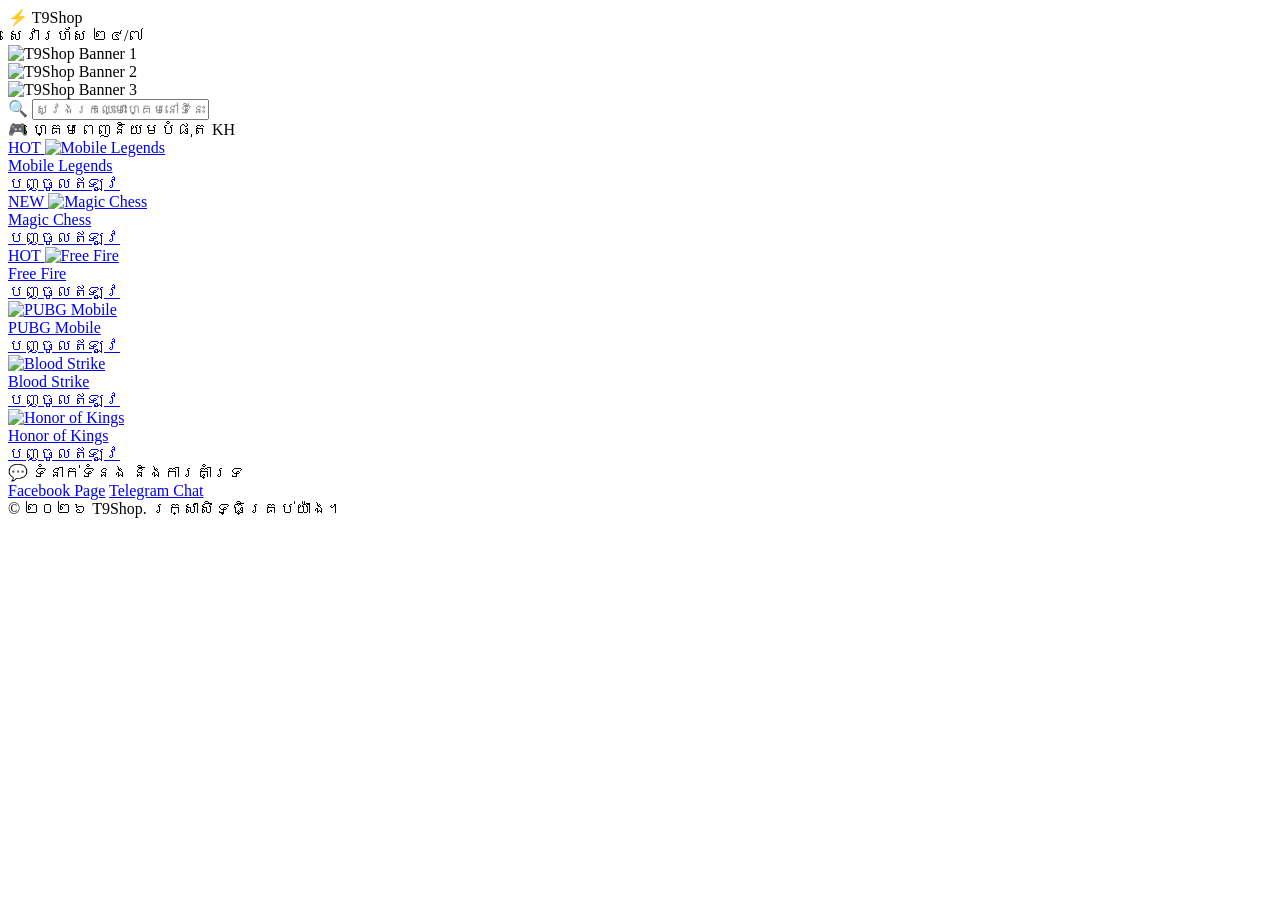
==== index.html @ 6e3e4b4b "Add files via upload" ====
<!DOCTYPE html>
<html lang="km">
<head>
  <meta charset="UTF-8">
  <meta name="viewport" content="width=device-width, initial-scale=1.0">
  <title>T9Shop - ទំព័រដើម</title>
  <link rel="stylesheet" href="style.css">
</head>
<body>

  <div class="app-container">

    <!-- Header Bar -->
    <header class="top-header">
      <div class="brand-logo">
        <span class="bolt-icon">⚡</span>
        <span>T9<span class="shop-text">Shop</span></span>
      </div>
      <div class="status-badge">
        <span class="green-dot"></span>
        <span>សេវារហ័ស ២៤/៧</span>
      </div>
    </header>

    <!-- Auto Slider Promo Banner -->
    <div class="banner-slider-container">
      <div class="banner-track" id="bannerTrack">
        <div class="banner-slide">
          <img class="promo-banner" src="GJ5bkBUETHGMxRvc9NuL.webp" alt="T9Shop Banner 1">
        </div>
        <div class="banner-slide">
          <img class="promo-banner" src="if-anyone-wants-an-squad-v0-85q5skeq1wph1.webp" alt="T9Shop Banner 2">
        </div>
        <div class="banner-slide">
          <img class="promo-banner" src="GJ5bkBUETHGMxRvc9NuL.webp" alt="T9Shop Banner 3">
        </div>
      </div>
      <div class="slider-dots">
        <span class="dot active" onclick="goToSlide(0)"></span>
        <span class="dot" onclick="goToSlide(1)"></span>
        <span class="dot" onclick="goToSlide(2)"></span>
      </div>
    </div>

    <!-- Search Bar -->
    <div class="search-section">
      <div class="search-box">
        <span class="search-icon">🔍</span>
        <input type="text" id="searchInput" onkeyup="filterGames()" placeholder="ស្វែងរកឈ្មោះហ្គេមនៅទីនេះ...">
      </div>
    </div>

    <!-- Section Title -->
    <div class="category-title">
      <span>🎮</span> ហ្គេមពេញនិយមបំផុត KH
    </div>

    <!-- Game Cards Grid -->
    <div class="game-grid">
      <a href="mlbb.html" class="game-card" data-name="mobile legends mlbb">
        <span class="card-badge hot">HOT</span>
        <img src="MLBB-mobile-legends-bang-bang-icon.webp" alt="Mobile Legends">
        <div class="game-title">Mobile Legends</div>
        <div class="btn-topup">បញ្ចូលឥឡូវ</div>
      </a>

      <a href="#" class="game-card" data-name="magic chess">
        <span class="card-badge new">NEW</span>
        <img src="magic-chess-go-go-6909f94b8134a.png" alt="Magic Chess">
        <div class="game-title">Magic Chess</div>
        <div class="btn-topup">បញ្ចូលឥឡូវ</div>
      </a>

      <a href="#" class="game-card" data-name="free fire ff">
        <span class="card-badge hot">HOT</span>
        <img src="95752f3877a4fc46849e406d2f9cd0a9.jpg" alt="Free Fire">
        <div class="game-title">Free Fire</div>
        <div class="btn-topup">បញ្ចូលឥឡូវ</div>
      </a>

      <a href="#" class="game-card" data-name="pubg mobile">
        <img src="f3958fd8814bbe41a967f6aaab3ec533396d9b39b9684cb003cdf75461889bdd_600.webp" alt="PUBG Mobile">
        <div class="game-title">PUBG Mobile</div>
        <div class="btn-topup">បញ្ចូលឥឡូវ</div>
      </a>

      <a href="#" class="game-card" data-name="blood strike">
        <img src="OIP.webp" alt="Blood Strike">
        <div class="game-title">Blood Strike</div>
        <div class="btn-topup">បញ្ចូលឥឡូវ</div>
      </a>

      <a href="#" class="game-card" data-name="honor of kings hok">
        <img src="honorofkings-1674062354288.jpg" alt="Honor of Kings">
        <div class="game-title">Honor of Kings</div>
        <div class="btn-topup">បញ្ចូលឥឡូវ</div>
      </a>
    </div>

    <!-- Toast Notification -->
    <div id="toast" class="toast"></div>

    <!-- Footer -->
    <footer class="site-footer">
      <div class="footer-title">💬 ទំនាក់ទំនង និងការគាំទ្រ</div>
      <div class="social-btn-group">
        <a href="https://facebook.com" target="_blank" class="social-btn">Facebook Page</a>
        <a href="https://t.me" target="_blank" class="social-btn">Telegram Chat</a>
      </div>
      <div class="copyright-text">© ២០២៦ T9Shop. រក្សាសិទ្ធិគ្រប់យ៉ាង។</div>
    </footer>

  </div>

  <script src="script.js"></script>
</body>
</html>
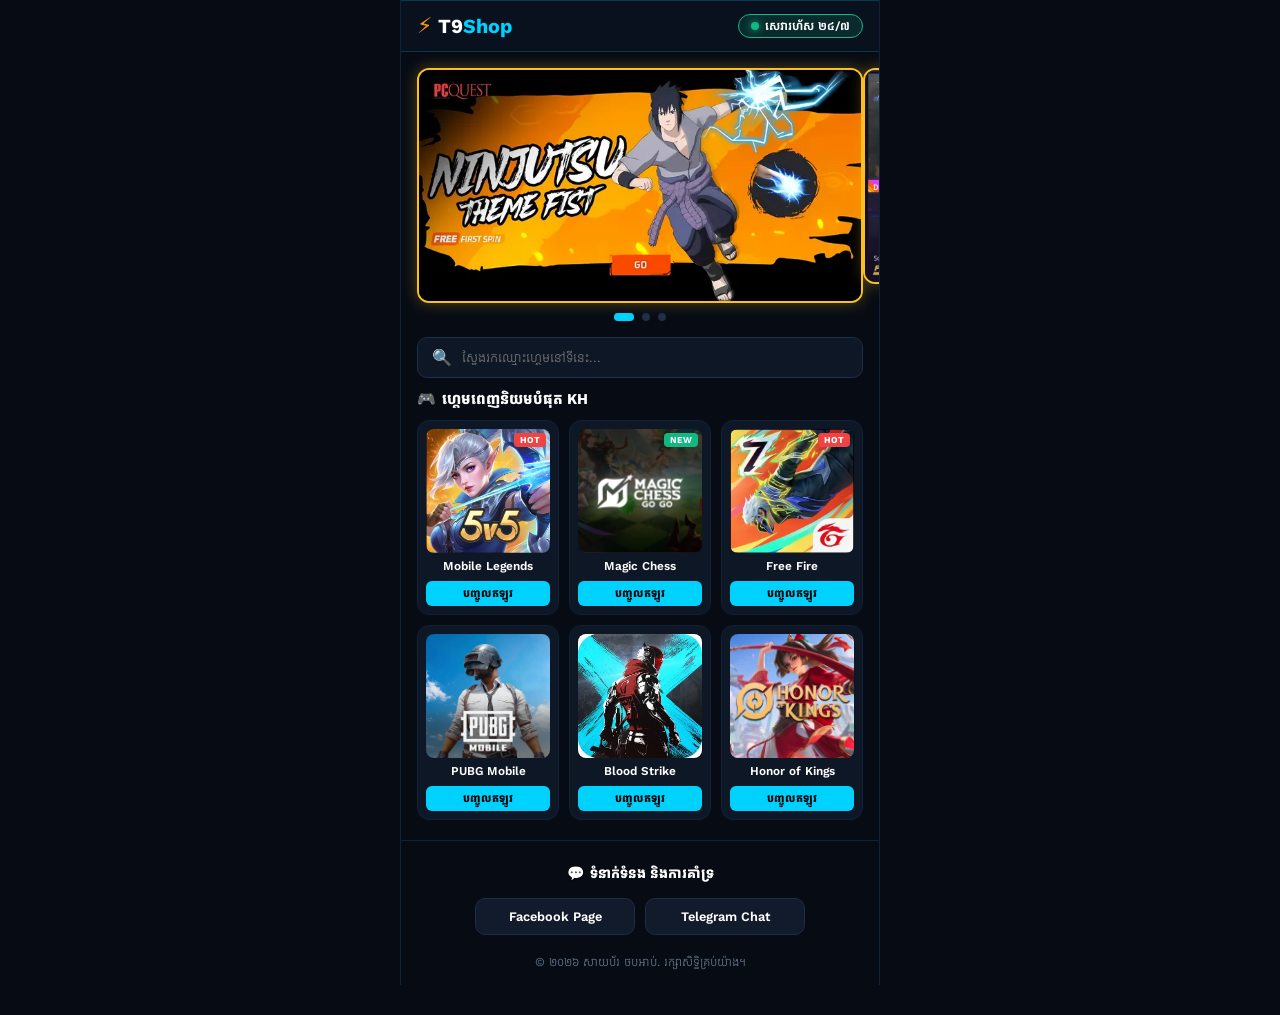
==== commit ffcf12f4: "Add files via upload" ====
--- a/index.html
+++ b/index.html
@@ -45,7 +45,7 @@
     <!-- Search Bar -->
     <div class="search-section">
       <div class="search-box">
-        <span class="search-icon">🔍</span>
+        <span>🔍</span>
         <input type="text" id="searchInput" onkeyup="filterGames()" placeholder="ស្វែងរកឈ្មោះហ្គេមនៅទីនេះ...">
       </div>
     </div>
@@ -56,7 +56,9 @@
     </div>
 
     <!-- Game Cards Grid -->
-    <div class="game-grid">
+    <div class="game-grid" id="gameGrid">
+      
+      <!-- Mobile Legends Card -->
       <a href="mlbb.html" class="game-card" data-name="mobile legends mlbb">
         <span class="card-badge hot">HOT</span>
         <img src="MLBB-mobile-legends-bang-bang-icon.webp" alt="Mobile Legends">
@@ -64,50 +66,60 @@
         <div class="btn-topup">បញ្ចូលឥឡូវ</div>
       </a>
 
-      <a href="#" class="game-card" data-name="magic chess">
+      <!-- Magic Chess Card -->
+      <a href="mlbb.html" class="game-card" data-name="magic chess">
         <span class="card-badge new">NEW</span>
         <img src="magic-chess-go-go-6909f94b8134a.png" alt="Magic Chess">
         <div class="game-title">Magic Chess</div>
         <div class="btn-topup">បញ្ចូលឥឡូវ</div>
       </a>
 
-      <a href="#" class="game-card" data-name="free fire ff">
+      <!-- Free Fire Card -->
+      <a href="mlbb.html" class="game-card" data-name="free fire ff">
         <span class="card-badge hot">HOT</span>
         <img src="95752f3877a4fc46849e406d2f9cd0a9.jpg" alt="Free Fire">
         <div class="game-title">Free Fire</div>
         <div class="btn-topup">បញ្ចូលឥឡូវ</div>
       </a>
 
-      <a href="#" class="game-card" data-name="pubg mobile">
+      <!-- PUBG Mobile Card -->
+      <a href="mlbb.html" class="game-card" data-name="pubg mobile">
         <img src="f3958fd8814bbe41a967f6aaab3ec533396d9b39b9684cb003cdf75461889bdd_600.webp" alt="PUBG Mobile">
         <div class="game-title">PUBG Mobile</div>
         <div class="btn-topup">បញ្ចូលឥឡូវ</div>
       </a>
 
-      <a href="#" class="game-card" data-name="blood strike">
+      <!-- Blood Strike Card -->
+      <a href="mlbb.html" class="game-card" data-name="blood strike">
         <img src="OIP.webp" alt="Blood Strike">
         <div class="game-title">Blood Strike</div>
         <div class="btn-topup">បញ្ចូលឥឡូវ</div>
       </a>
 
-      <a href="#" class="game-card" data-name="honor of kings hok">
+      <!-- Honor of Kings Card -->
+      <a href="mlbb.html" class="game-card" data-name="honor of kings hok">
         <img src="honorofkings-1674062354288.jpg" alt="Honor of Kings">
         <div class="game-title">Honor of Kings</div>
         <div class="btn-topup">បញ្ចូលឥឡូវ</div>
       </a>
+
     </div>
 
-    <!-- Toast Notification -->
+    <!-- Toast Alert Container -->
     <div id="toast" class="toast"></div>
 
-    <!-- Footer -->
+    <!-- Footer Section -->
     <footer class="site-footer">
-      <div class="footer-title">💬 ទំនាក់ទំនង និងការគាំទ្រ</div>
+      <div class="footer-title">
+        <span>💬</span> ទំនាក់ទំនង និងការគាំទ្រ
+      </div>
       <div class="social-btn-group">
-        <a href="https://facebook.com" target="_blank" class="social-btn">Facebook Page</a>
-        <a href="https://t.me" target="_blank" class="social-btn">Telegram Chat</a>
+        <a href="https://facebook.com" target="_blank" rel="noopener" class="social-btn">Facebook Page</a>
+        <a href="https://t.me" target="_blank" rel="noopener" class="social-btn">Telegram Chat</a>
       </div>
-      <div class="copyright-text">© ២០២៦ T9Shop. រក្សាសិទ្ធិគ្រប់យ៉ាង។</div>
+      <div class="copyright-text">
+        © ២០២៦ សាយប័រ ថបអាប់. រក្សាសិទ្ធិគ្រប់យ៉ាង។
+      </div>
     </footer>
 
   </div>
--- a/style.css
+++ b/style.css
@@ -0,0 +1,543 @@
+@import url('https://fonts.googleapis.com/css2?family=Kantumruy+Pro:wght@400;600;700;800&display=swap');
+
+:root {
+  --bg-color: #070c14;
+  --card-bg: #0d1726;
+  --border-color: #102138;
+  --cyan: #00d2ff;
+  --gold: #fbbf24;
+  --green: #10b981;
+  --red: #ef4444;
+  --text-muted: #94a3b8;
+}
+
+* {
+  box-sizing: border-box;
+  margin: 0;
+  padding: 0;
+  font-family: 'Kantumruy Pro', system-ui, -apple-system, sans-serif;
+}
+
+body {
+  background-color: var(--bg-color);
+  color: #ffffff;
+  display: flex;
+  justify-content: center;
+  padding-bottom: 30px;
+}
+
+.app-container {
+  width: 100%;
+  max-width: 480px;
+  background-color: var(--bg-color);
+  min-height: 100vh;
+  border-left: 1px solid var(--border-color);
+  border-right: 1px solid var(--border-color);
+}
+
+/* Header Section */
+.top-header {
+  display: flex;
+  justify-content: space-between;
+  align-items: center;
+  padding: 12px 16px;
+  background-color: #09111e;
+  border-top: 1px solid rgba(0, 210, 255, 0.2);
+  border-bottom: 1px solid rgba(0, 210, 255, 0.2);
+  position: sticky;
+  top: 0;
+  z-index: 100;
+}
+
+.brand-logo {
+  display: flex;
+  align-items: center;
+  gap: 6px;
+  font-size: 20px;
+  font-weight: 800;
+  color: #ffffff;
+}
+
+.brand-logo .bolt-icon { color: #ff9800; font-size: 22px; }
+.brand-logo .shop-text { color: var(--cyan); }
+
+.status-badge {
+  display: flex;
+  align-items: center;
+  gap: 6px;
+  background-color: rgba(16, 185, 129, 0.15);
+  border: 1px solid var(--green);
+  color: #ffffff;
+  padding: 4px 12px;
+  border-radius: 20px;
+  font-size: 12px;
+  font-weight: 600;
+}
+
+.green-dot {
+  width: 8px;
+  height: 8px;
+  background-color: var(--green);
+  border-radius: 50%;
+  box-shadow: 0 0 8px var(--green);
+}
+
+/* Banner Slider Styling */
+.banner-slider-container {
+  padding: 16px;
+  position: relative;
+  overflow: hidden;
+}
+
+.banner-track {
+  display: flex;
+  transition: transform 0.4s ease-in-out;
+  width: 100%;
+}
+
+.banner-slide {
+  min-width: 100%;
+  box-sizing: border-box;
+}
+
+.banner-container { padding: 16px; }
+.promo-banner {
+  width: 100%;
+  border-radius: 12px;
+  border: 2px solid var(--gold);
+  box-shadow: 0 0 15px rgba(251, 191, 36, 0.3);
+  display: block;
+}
+
+.slider-dots {
+  display: flex;
+  justify-content: center;
+  gap: 8px;
+  margin-top: 10px;
+}
+
+.dot {
+  width: 8px;
+  height: 8px;
+  background-color: #1e2f47;
+  border-radius: 50%;
+  cursor: pointer;
+  transition: all 0.3s ease;
+}
+
+.dot.active {
+  background-color: var(--cyan);
+  width: 20px;
+  border-radius: 10px;
+}
+
+/* Search Area */
+.search-section { padding: 0 16px 12px; }
+.search-box {
+  display: flex;
+  align-items: center;
+  gap: 10px;
+  background-color: var(--card-bg);
+  border: 1px solid #1e2f47;
+  border-radius: 10px;
+  padding: 10px 14px;
+}
+
+.search-box input {
+  background: transparent;
+  border: none;
+  outline: none;
+  color: #ffffff;
+  font-size: 13px;
+  width: 100%;
+}
+
+.category-title {
+  padding: 0 16px 12px;
+  font-size: 15px;
+  font-weight: 700;
+  color: #ffffff;
+  display: flex;
+  align-items: center;
+  gap: 6px;
+}
+
+/* Game Grid */
+.game-grid {
+  display: grid;
+  grid-template-columns: repeat(3, 1fr);
+  gap: 10px;
+  padding: 0 16px 20px;
+}
+
+.game-card {
+  background-color: var(--card-bg);
+  border: 1px solid var(--border-color);
+  border-radius: 12px;
+  padding: 8px;
+  text-decoration: none;
+  text-align: center;
+  position: relative;
+  display: flex;
+  flex-direction: column;
+  justify-content: space-between;
+  transition: all 0.2s ease;
+}
+
+.game-card:hover {
+  border-color: var(--cyan);
+  transform: translateY(-2px);
+}
+
+.game-card img {
+  width: 100%;
+  border-radius: 8px;
+  object-fit: cover;
+  margin-bottom: 6px;
+  aspect-ratio: 1/1;
+}
+
+.game-title {
+  font-size: 12px;
+  font-weight: 600;
+  color: #ffffff;
+  margin-bottom: 8px;
+  white-space: nowrap;
+  overflow: hidden;
+  text-overflow: ellipsis;
+}
+
+.btn-topup {
+  background-color: var(--cyan);
+  color: #000000;
+  font-size: 11px;
+  font-weight: 700;
+  padding: 6px 0;
+  border-radius: 6px;
+}
+
+.card-badge {
+  position: absolute;
+  top: 12px;
+  right: 12px;
+  font-size: 9px;
+  font-weight: 800;
+  padding: 2px 6px;
+  border-radius: 4px;
+  color: #ffffff;
+}
+
+.card-badge.hot { background-color: var(--red); }
+.card-badge.new { background-color: var(--green); }
+
+/* Section Card Layout */
+.section-card {
+  background-color: var(--card-bg);
+  border: 1px solid var(--border-color);
+  border-radius: 14px;
+  margin: 0 16px 16px;
+  padding: 16px;
+}
+
+.section-title {
+  font-size: 15px;
+  font-weight: 700;
+  color: #ffffff;
+  margin-bottom: 14px;
+}
+
+/* Inputs & Form Area */
+.id-inputs-wrapper {
+  display: flex;
+  gap: 10px;
+  margin-bottom: 12px;
+}
+
+.input-box {
+  flex: 1;
+  display: flex;
+  flex-direction: column;
+  gap: 6px;
+}
+
+.input-box label { font-size: 12px; color: var(--text-muted); }
+.input-box input {
+  width: 100%;
+  height: 46px;
+  background-color: var(--bg-color);
+  border: 1px solid #1e2f47;
+  border-radius: 10px;
+  padding: 0 12px;
+  color: #ffffff;
+  font-size: 15px;
+  outline: none;
+}
+
+.input-box input:focus {
+  border-color: var(--cyan);
+  box-shadow: 0 0 8px rgba(0, 210, 255, 0.3);
+}
+
+.player-name-box {
+  background-color: rgba(16, 185, 129, 0.15);
+  border: 1px solid var(--green);
+  color: var(--green);
+  padding: 10px;
+  border-radius: 8px;
+  font-size: 13px;
+  font-weight: 700;
+  margin-bottom: 12px;
+  text-align: center;
+  display: none;
+}
+
+.btn-check-id {
+  width: 100%;
+  height: 44px;
+  background: linear-gradient(90deg, #00b4db, var(--cyan));
+  color: #000000;
+  font-weight: 700;
+  font-size: 15px;
+  border: none;
+  border-radius: 10px;
+  cursor: pointer;
+}
+
+/* Diamond Packages */
+.diamond-grid {
+  display: grid;
+  grid-template-columns: repeat(2, 1fr);
+  gap: 10px;
+}
+
+.package-card {
+  background-color: var(--bg-color);
+  border: 1px solid #1e2f47;
+  border-radius: 12px;
+  padding: 12px;
+  text-align: center;
+  cursor: pointer;
+  transition: all 0.2s ease;
+}
+
+.package-card.selected {
+  border-color: var(--cyan);
+  box-shadow: 0 0 12px rgba(0, 210, 255, 0.4);
+  background-color: #0a182b;
+}
+
+.diamond-icon { font-size: 24px; margin-bottom: 4px; }
+.package-name { font-size: 13px; font-weight: 600; }
+.package-price {
+  margin-top: 6px;
+  display: inline-block;
+  background-color: rgba(0, 210, 255, 0.15);
+  color: var(--cyan);
+  padding: 4px 12px;
+  border-radius: 6px;
+  font-size: 13px;
+  font-weight: 700;
+}
+
+/* Payment & Terms */
+.payment-badge-box {
+  background-color: var(--bg-color);
+  border: 1px solid #1e2f47;
+  border-radius: 10px;
+  padding: 12px;
+  display: flex;
+  align-items: center;
+  gap: 12px;
+  margin-bottom: 14px;
+}
+
+.khqr-tag {
+  background-color: #e11d48;
+  color: #ffffff;
+  font-weight: 900;
+  font-size: 12px;
+  padding: 4px 8px;
+  border-radius: 4px;
+}
+
+.terms-box {
+  display: flex;
+  align-items: flex-start;
+  gap: 10px;
+  font-size: 12px;
+  color: var(--text-muted);
+  margin-bottom: 12px;
+}
+
+.warning-box {
+  background-color: rgba(245, 158, 11, 0.1);
+  border: 1px solid rgba(245, 158, 11, 0.3);
+  border-radius: 8px;
+  padding: 10px;
+  font-size: 12px;
+  color: var(--gold);
+  margin-bottom: 14px;
+}
+
+.order-summary {
+  display: flex;
+  justify-content: space-between;
+  font-size: 14px;
+  font-weight: 600;
+  margin-bottom: 14px;
+  padding: 8px 0;
+  border-top: 1px dashed #1e2f47;
+}
+
+.summary-price { color: var(--cyan); font-size: 16px; }
+
+.btn-buy-now {
+  width: 100%;
+  height: 48px;
+  background: linear-gradient(90deg, #00b4db, var(--cyan));
+  color: #000000;
+  font-weight: 800;
+  font-size: 16px;
+  border: none;
+  border-radius: 10px;
+  cursor: pointer;
+  box-shadow: 0 0 15px rgba(0, 210, 255, 0.4);
+}
+
+/* Footer Section */
+.site-footer {
+  padding: 24px 16px 16px;
+  text-align: center;
+  border-top: 1px solid var(--border-color);
+}
+
+.footer-title {
+  display: flex;
+  align-items: center;
+  justify-content: center;
+  gap: 6px;
+  font-size: 14px;
+  font-weight: 700;
+  margin-bottom: 16px;
+}
+
+.social-btn-group {
+  display: flex;
+  justify-content: center;
+  gap: 10px;
+  margin-bottom: 20px;
+}
+
+.social-btn {
+  flex: 1;
+  max-width: 160px;
+  background-color: #111b2b;
+  color: #ffffff;
+  text-decoration: none;
+  padding: 10px 16px;
+  border-radius: 10px;
+  border: 1px solid #1e2d42;
+  font-size: 13px;
+  font-weight: 600;
+  text-align: center;
+}
+
+.copyright-text { color: #64748b; font-size: 12px; }
+
+/* Modal Styling */
+.modal-overlay {
+  position: fixed;
+  top: 0; left: 0; width: 100%; height: 100%;
+  background-color: rgba(0, 0, 0, 0.85);
+  display: none;
+  justify-content: center;
+  align-items: center;
+  z-index: 1000;
+  padding: 16px;
+}
+
+.modal-content {
+  background-color: var(--card-bg);
+  border: 1px solid rgba(0, 210, 255, 0.3);
+  border-radius: 16px;
+  width: 100%;
+  max-width: 360px;
+  padding: 20px;
+  text-align: center;
+  position: relative;
+  box-shadow: 0 0 25px rgba(0, 210, 255, 0.3);
+}
+
+.close-modal {
+  position: absolute;
+  top: 10px; right: 15px;
+  font-size: 24px; color: var(--text-muted);
+  cursor: pointer;
+}
+
+.modal-header {
+  display: flex; align-items: center; justify-content: center;
+  gap: 8px; margin-bottom: 16px;
+}
+
+.qr-code-body img {
+  width: 180px; height: 180px;
+  border-radius: 8px; border: 4px solid #ffffff;
+  margin-bottom: 10px;
+}
+
+.payment-info {
+  background-color: var(--bg-color);
+  border: 1px solid #1e2f47;
+  border-radius: 8px;
+  padding: 10px;
+  font-size: 13px;
+  text-align: left;
+  margin: 12px 0 16px;
+  line-height: 1.6;
+}
+
+.btn-done {
+  width: 100%;
+  height: 42px;
+  background: linear-gradient(90deg, #00b4db, var(--cyan));
+  color: #000000;
+  font-weight: 700;
+  border: none;
+  border-radius: 8px;
+  cursor: pointer;
+}
+
+/* Toast Alert Style */
+.toast {
+  visibility: hidden;
+  min-width: 250px;
+  background-color: var(--cyan);
+  color: #000;
+  text-align: center;
+  border-radius: 8px;
+  padding: 12px;
+  position: fixed;
+  z-index: 1001;
+  left: 50%;
+  bottom: 30px;
+  transform: translateX(-50%);
+  font-size: 14px;
+  font-weight: 600;
+  box-shadow: 0 4px 12px rgba(0, 0, 0, 0.3);
+}
+
+.toast.show {
+  visibility: visible;
+  animation: fadein 0.5s, fadeout 0.5s 2.5s;
+}
+
+@keyframes fadein {
+  from { bottom: 0; opacity: 0; }
+  to { bottom: 30px; opacity: 1; }
+}
+
+@keyframes fadeout {
+  from { bottom: 30px; opacity: 1; }
+  to { bottom: 0; opacity: 0; }
+}
